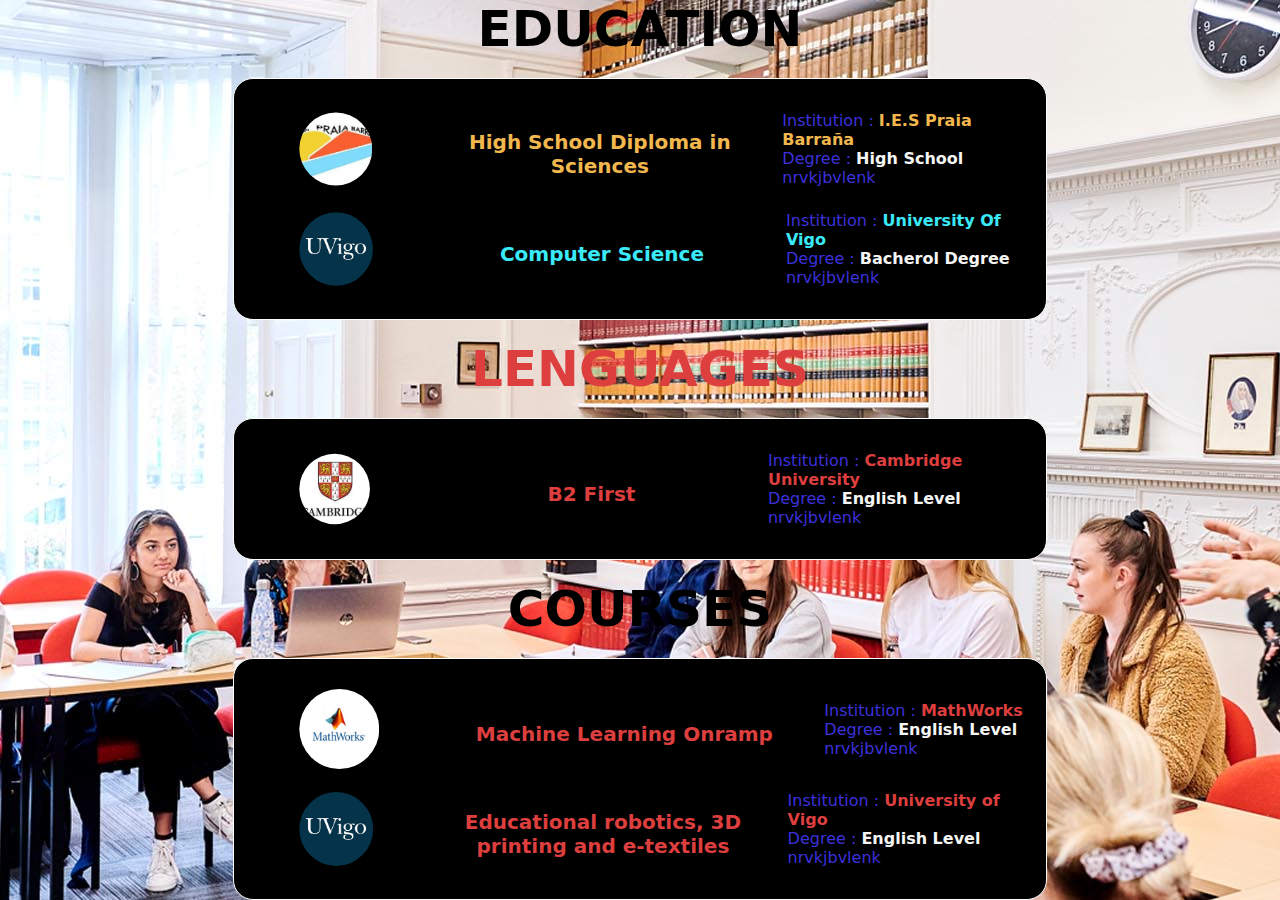
==== education.html @ 55783905 "algo hice xd" ====
<!DOCTYPE html>
<html lang="en">
<head>
    <meta charset="UTF-8">
    <meta http-equiv="X-UA-Compatible" content="IE=edge">
    <meta name="viewport" content="width=device-width, initial-scale=1.0">
    <link rel="stylesheet" href="css/information.css">
    <title>Education</title>
</head>
<body>
    <header>
        <div>EDUCATION</div>
    </header>
    <div class="EduInformation block">
        <div class="section">
            <div class="photoDiv">
                <img src="icons_media/índice.jpg">
            </div>
            <div class="titleSection Institution2">High School Diploma in Sciences</div>
            <div class="information">
                <div class="nameInstitution"><span class="name">Institution : </span><span class="answer Institution2">I.E.S Praia Barraña</span></div>
                <div class="nameDegree"><span class="name">Degree : </span><span class="answer">High School</span></div>
                <div class="InfoAbout">
                    nrvkjbvlenk
                </div>
            </div>
            
        </div>
        <div class="section">
            <div class="photoDiv">
                <img src="icons_media/channels4_profile.jpg">
            </div>
            <div class="titleSection Institution1">Computer Science</div>
            <div class="information">
                <div class="nameInstitution"><span class="name">Institution : </span><span class="answer Institution1">University Of Vigo</span></div>
                <div class="nameDegree"><span class="name">Degree : </span><span class="answer">Bacherol Degree</span></div>
                <div class="InfoAbout">
                    nrvkjbvlenk
                </div>
            </div>
        </div>
    </div>
    
    <div class="partTittle1">LENGUAGES</div>
    
    <div class="CertificatesInformation block">
        <div class="section">
            <div class="photoDiv">
                <img src="icons_media/CAMBRIDGE.jpg">
            </div>
            <div class="titleSection Institution3">B2 First</div>
            <div class="information">
                <div class="nameInstitution"><span class="name">Institution : </span><span class="answer Institution3">Cambridge University</span></div>
                <div class="nameDegree"><span class="name">Degree : </span><span class="answer">English Level</span></div>
                <div class="InfoAbout">
                    nrvkjbvlenk
                </div>
            </div>
        </div>
    </div>

    <div class="partTittle2">COURSES</div>

    <div class="CoursesInformation block">
        <div class="section">
            <div class="photoDiv">
                <img src="icons_media/MathWorks.square.logo_.jpeg">
            </div>
            <div class="titleSection Institution3">Machine Learning Onramp</div>
            <div class="information">
                <div class="nameInstitution"><span class="name">Institution : </span><span class="answer Institution3">MathWorks </span></div>
                <div class="nameDegree"><span class="name">Degree : </span><span class="answer">English Level</span></div>
                <div class="InfoAbout">
                    nrvkjbvlenk
                </div>
            </div>
        </div>
        <div class="section">
            <div class="photoDiv">
                <img src="icons_media/channels4_profile.jpg">
            </div>
            <div class="titleSection Institution3">Educational robotics, 3D printing and e-textiles</div>
            <div class="information">
                <div class="nameInstitution"><span class="name">Institution : </span><span class="answer Institution3">University of Vigo</span></div>
                <div class="nameDegree"><span class="name">Degree : </span><span class="answer">English Level</span></div>
                <div class="InfoAbout">
                    nrvkjbvlenk
                </div>
            </div>
        </div>
    </div>
</body>
</html>
---- css/information.css ----
body{
    display: grid;
    font-family: system-ui, -apple-system, BlinkMacSystemFont, 'Segoe UI', Roboto, Oxygen, Ubuntu, Cantarell, 'Open Sans', 'Helvetica Neue', sans-serif;
    width: 100vw;
    height: 100vh;
    background-image: url("../icons_media/Hero.jpg");
    grid-template-columns: 2fr 8fr 2fr;
    grid-template-rows: 1fr 5fr 1fr 3fr 1fr 3fr 1fr;
    overflow-x: hidden;
}

*{
    margin: 0;
    padding: 0;
}
header{
    grid-column: 2;
    grid-row :1;
    position: relative;
    color:  black;
    display: flex;
    justify-content: center;
    align-items: center;
    font-size: 50px;
    font-weight: bolder;
}
.block{
    margin: 20px;
    padding: 20px;
}
.EduInformation{
    grid-column: 2;
    grid-row :2;
    position: relative;
    color:  #3c31dd;
    display: flex;
    flex-direction: column;
    justify-content: center;
    border-color: white;
    border-width: 1px;
    border-radius: 20px;
    border-style: solid;
    background-color: black;
}
.partTittle1{
    grid-column: 2;
    grid-row :3;
    position: relative;
    color: rgb(221, 62, 62);
    display: flex;
    flex-direction: column;
    justify-content: center;
    align-items: center;
    font-size: 50px;
    font-weight: bolder;
}
.CertificatesInformation{
    background-color: black;
    grid-column: 2;
    grid-row :4;
    position: relative;
    color:  #3c31dd;
    display: flex;
    flex-direction: column;
    justify-content: center;
    border-color: white;
    border-width: 1px;
    border-radius: 20px;
    border-style: solid;
}
.partTittle2{
    grid-column: 2;
    grid-row :5;
    position: relative;
    color: black;
    display: flex;
    flex-direction: column;
    justify-content: center;
    align-items: center;
    font-size: 50px;
    font-weight: bolder;
}
.CoursesInformation{
    background-color: black;
    grid-column: 2;
    grid-row :6;
    position: relative;
    display: flex;
    color:  #3c31dd;
    flex-direction: column;
    justify-content: center;
    border-color: white;
    border-width: 1px;
    border-radius: 20px;
    border-style: solid;
}
.titleSection{
    display: flex;
    color: whitesmoke;
    text-align: center;
    justify-content: center;
    font-weight: bold;
    font-size: 20px;
    margin-top: 10px;
    width: 400px;
    
}
.section{
    position: relative;
    display: flex;
    align-items: center;
    margin-top: 10px;
    margin-bottom: 10px;
}

.photoDiv{
    width: 80px;
    height: 80px;
    border-radius: 200px;
    clip-path: circle();
    margin-right: 45px;
    margin-left: 45px;
}
img{
    object-fit: cover;
    width: 100%;
    height: 100%;
}
.answer{
    font-weight: bold;
    color: whitesmoke;
}
.Institution1{
    
    color: rgb(58, 234, 250);
    font-weight: bold;
}
.Institution2{
    color: rgb(242, 184, 78);
    font-weight: bold;
}
.Institution3{
    color: rgb(221, 62, 62);
    font-weight: bold;
}
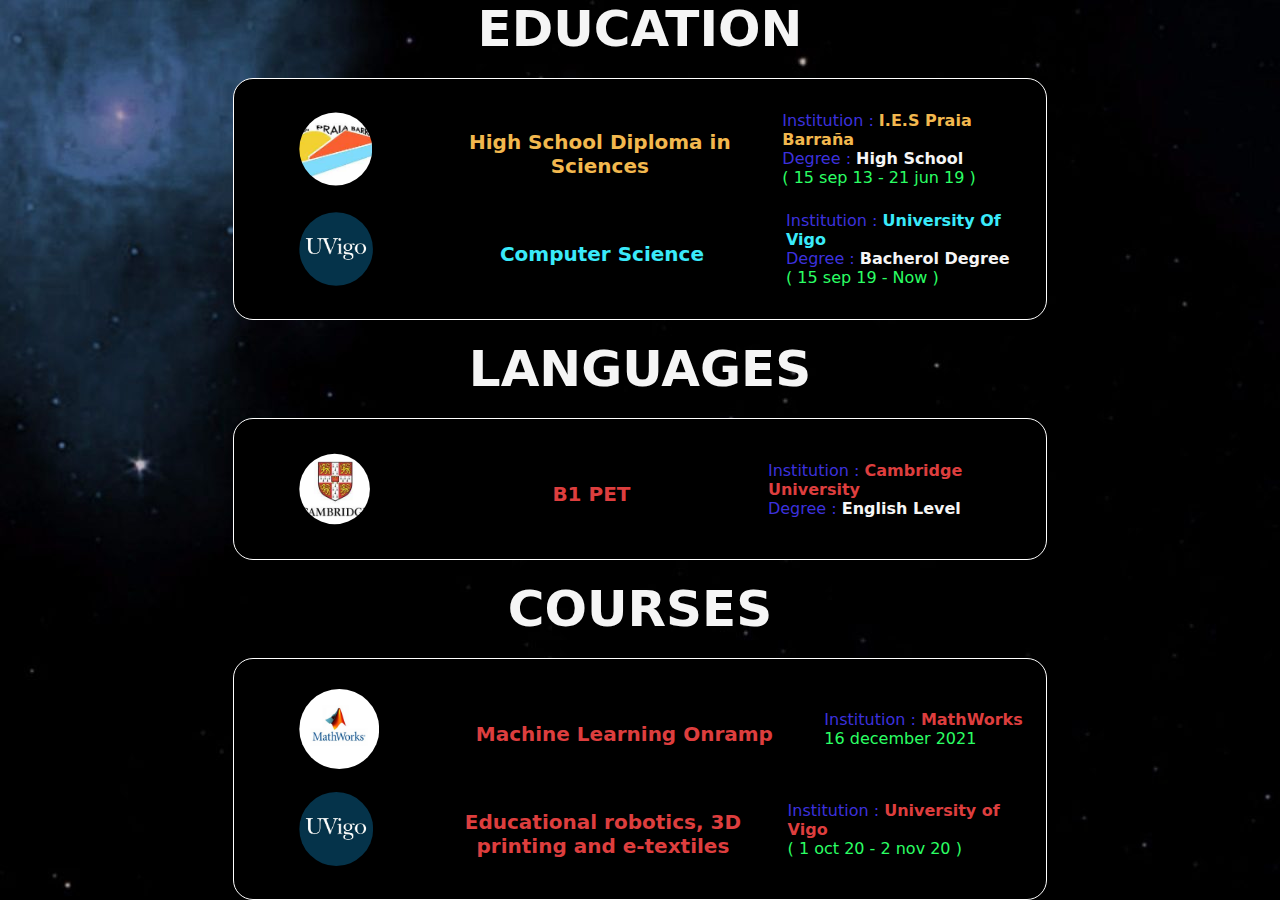
==== commit cabd6f40: "bueno bastante bien el education.html" ====
--- a/education.html
+++ b/education.html
@@ -6,6 +6,10 @@
     <meta name="viewport" content="width=device-width, initial-scale=1.0">
     <link rel="stylesheet" href="css/information.css">
     <title>Education</title>
+    <script
+        defer 
+        src="https://app.embed.im/snow.js"
+    ></script>
 </head>
 <body>
     <header>
@@ -21,7 +25,7 @@
                 <div class="nameInstitution"><span class="name">Institution : </span><span class="answer Institution2">I.E.S Praia Barraña</span></div>
                 <div class="nameDegree"><span class="name">Degree : </span><span class="answer">High School</span></div>
                 <div class="InfoAbout">
-                    nrvkjbvlenk
+                   ( 15 sep 13 - 21 jun 19 )
                 </div>
             </div>
             
@@ -35,26 +39,23 @@
                 <div class="nameInstitution"><span class="name">Institution : </span><span class="answer Institution1">University Of Vigo</span></div>
                 <div class="nameDegree"><span class="name">Degree : </span><span class="answer">Bacherol Degree</span></div>
                 <div class="InfoAbout">
-                    nrvkjbvlenk
+                    ( 15 sep 19 - Now )
                 </div>
             </div>
         </div>
     </div>
     
-    <div class="partTittle1">LENGUAGES</div>
+    <div class="partTittle1">LANGUAGES</div>
     
     <div class="CertificatesInformation block">
         <div class="section">
             <div class="photoDiv">
                 <img src="icons_media/CAMBRIDGE.jpg">
             </div>
-            <div class="titleSection Institution3">B2 First</div>
+            <div class="titleSection Institution3">B1 PET</div>
             <div class="information">
                 <div class="nameInstitution"><span class="name">Institution : </span><span class="answer Institution3">Cambridge University</span></div>
                 <div class="nameDegree"><span class="name">Degree : </span><span class="answer">English Level</span></div>
-                <div class="InfoAbout">
-                    nrvkjbvlenk
-                </div>
             </div>
         </div>
     </div>
@@ -69,9 +70,8 @@
             <div class="titleSection Institution3">Machine Learning Onramp</div>
             <div class="information">
                 <div class="nameInstitution"><span class="name">Institution : </span><span class="answer Institution3">MathWorks </span></div>
-                <div class="nameDegree"><span class="name">Degree : </span><span class="answer">English Level</span></div>
                 <div class="InfoAbout">
-                    nrvkjbvlenk
+                    16 december 2021
                 </div>
             </div>
         </div>
@@ -82,9 +82,8 @@
             <div class="titleSection Institution3">Educational robotics, 3D printing and e-textiles</div>
             <div class="information">
                 <div class="nameInstitution"><span class="name">Institution : </span><span class="answer Institution3">University of Vigo</span></div>
-                <div class="nameDegree"><span class="name">Degree : </span><span class="answer">English Level</span></div>
                 <div class="InfoAbout">
-                    nrvkjbvlenk
+                    ( 1 oct 20 - 2 nov 20 )
                 </div>
             </div>
         </div>
--- a/css/information.css
+++ b/css/information.css
@@ -3,7 +3,7 @@
     font-family: system-ui, -apple-system, BlinkMacSystemFont, 'Segoe UI', Roboto, Oxygen, Ubuntu, Cantarell, 'Open Sans', 'Helvetica Neue', sans-serif;
     width: 100vw;
     height: 100vh;
-    background-image: url("../icons_media/Hero.jpg");
+    background-image: url("../icons_media/Fondo-de-Pantalla-3840x2160-ESPACIO-PROFUNDO-OSCURO-4K.-Fondo-de-Pantalla-4k-Gratis-scaled.jpg");
     grid-template-columns: 2fr 8fr 2fr;
     grid-template-rows: 1fr 5fr 1fr 3fr 1fr 3fr 1fr;
     overflow-x: hidden;
@@ -17,7 +17,7 @@
     grid-column: 2;
     grid-row :1;
     position: relative;
-    color:  black;
+    color: whitesmoke;
     display: flex;
     justify-content: center;
     align-items: center;
@@ -46,7 +46,7 @@
     grid-column: 2;
     grid-row :3;
     position: relative;
-    color: rgb(221, 62, 62);
+    color:whitesmoke;
     display: flex;
     flex-direction: column;
     justify-content: center;
@@ -72,7 +72,7 @@
     grid-column: 2;
     grid-row :5;
     position: relative;
-    color: black;
+    color: whitesmoke;
     display: flex;
     flex-direction: column;
     justify-content: center;
@@ -143,3 +143,6 @@
     color: rgb(221, 62, 62);
     font-weight: bold;
 }
+.InfoAbout{
+    color: rgb(43, 255, 100);
+}